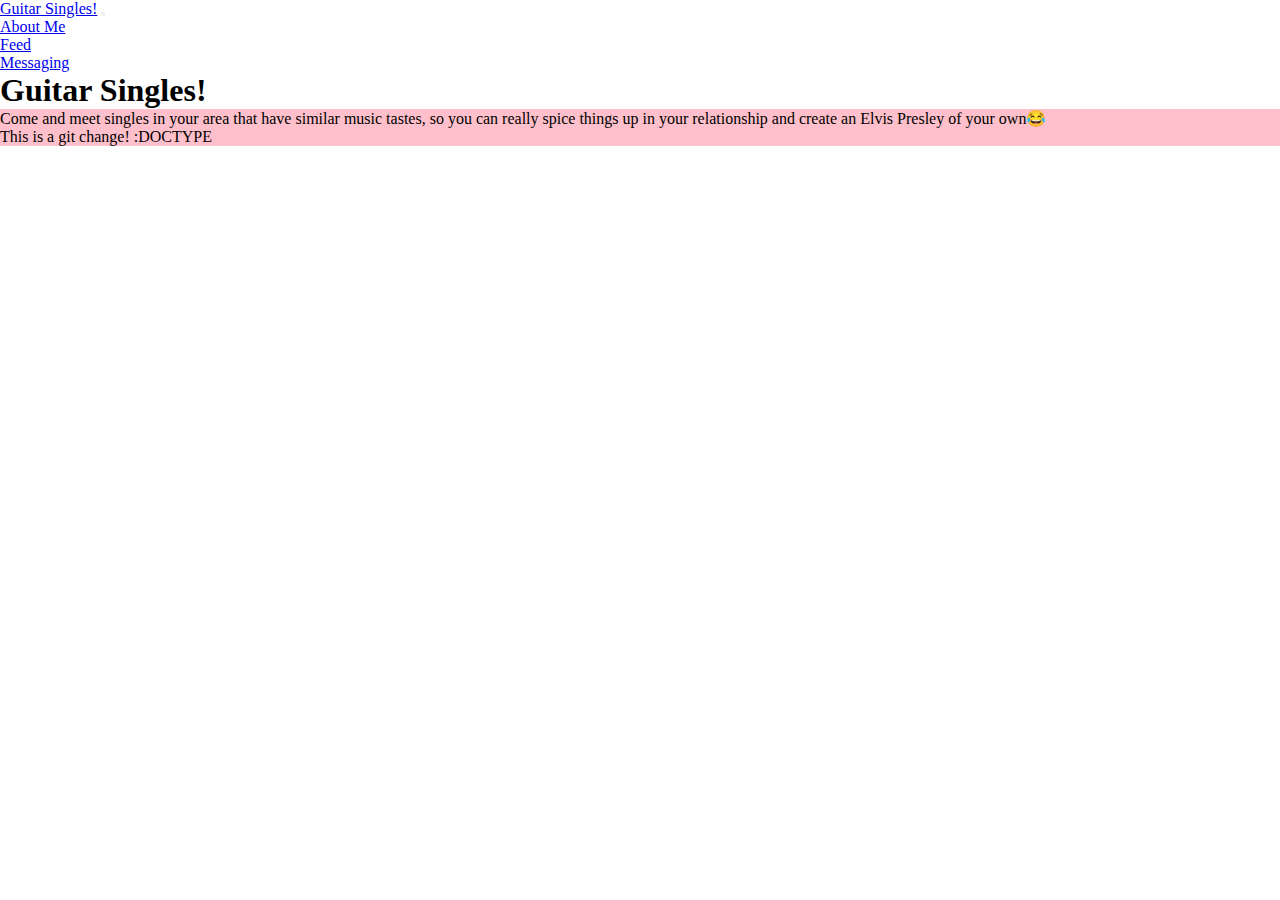
==== index.html @ d2e15b06 "Added menu bar" ====
<!DOCTYPE html>
<html>
    <head>
        <meta charset="utf-8"/>
        <title>Guitar Singles</title>
        <link rel='stylesheet' href='style.css'/>
        <link rel='stylesheet' href="https://stackpath.bootstrapcdn.com/bootstrap/4.1.3/css/bootstrap.min.css" integrity="sha384-MCw98/SFnGE8fJT3GXwEOngsV7Zt27NXFoaoApmYm81iuXoPkFOJwJ8ERdknLPMO" crossorigin="anonymous"/>
    </head>
    <body>
        <nav class="navbar navbar-expand-lg bg-light">
             <div class="container-fluid">
                <a class="navbar-brand" href="index.html">Guitar Singles!</a>
                <button class="navbar-toggler" type="button" data-bs-toggle="collapse" data-bs-target="#navbarSupportedContent" aria-controls="navbarSupportedContent" aria-expanded="false" aria-label="Toggle navigation">
                  <span class="navbar-toggler-icon"></span>
                </button>
                <div class="collapse navbar-collapse" id="navbarSupportedContent">
                  <ul class="navbar-nav me-auto mb-2 mb-lg-0">
                    <li class="nav-item">
                      <a class="nav-link active" aria-current="page" href="aboutme.html">About Me</a>
                    </li>
                    <li class="nav-item">
                      <a class="nav-link" href="feed.html">Feed</a>
                    </li>
                    <li class="nav-item">
                      <a class="nav-link" href="messaging.html">Messaging</a>
                    </li>
                  </ul>
                </div>
             </div>
        </nav>
        <h1>Guitar Singles!</h1>
        <p>Come and meet singles in your area that have similar music tastes,
        so you can really spice things up in your relationship and create
        an Elvis Presley of your own😂</p>
        
        
        <p>This is a git change! :DOCTYPE</p>
        
    <script src="https://code.jquery.com/jquery-3.3.1.slim.min.js" integrity="sha384-q8i/X+965DzO0rT7abK41JStQIAqVgRVzpbzo5smXKp4YfRvH+8abtTE1Pi6jizo" crossorigin="anonymous"></script>
    <script src="https://cdnjs.cloudflare.com/ajax/libs/popper.js/1.14.3/umd/popper.min.js" integrity="sha384-ZMP7rVo3mIykV+2+9J3UJ46jBk0WLaUAdn689aCwoqbBJiSnjAK/l8WvCWPIPm49" crossorigin="anonymous"></script>
    <script src="https://stackpath.bootstrapcdn.com/bootstrap/4.1.3/js/bootstrap.min.js" integrity="sha384-ChfqqxuZUCnJSK3+MXmPNIyE6ZbWh2IMqE241rYiqJxyMiZ6OW/JmZQ5stwEULTy" crossorigin="anonymous"></script>

    </body>
</html>
---- style.css ----
*
{
    margin:0;
    padding:0;
}

p
{
    background-color:pink;
}
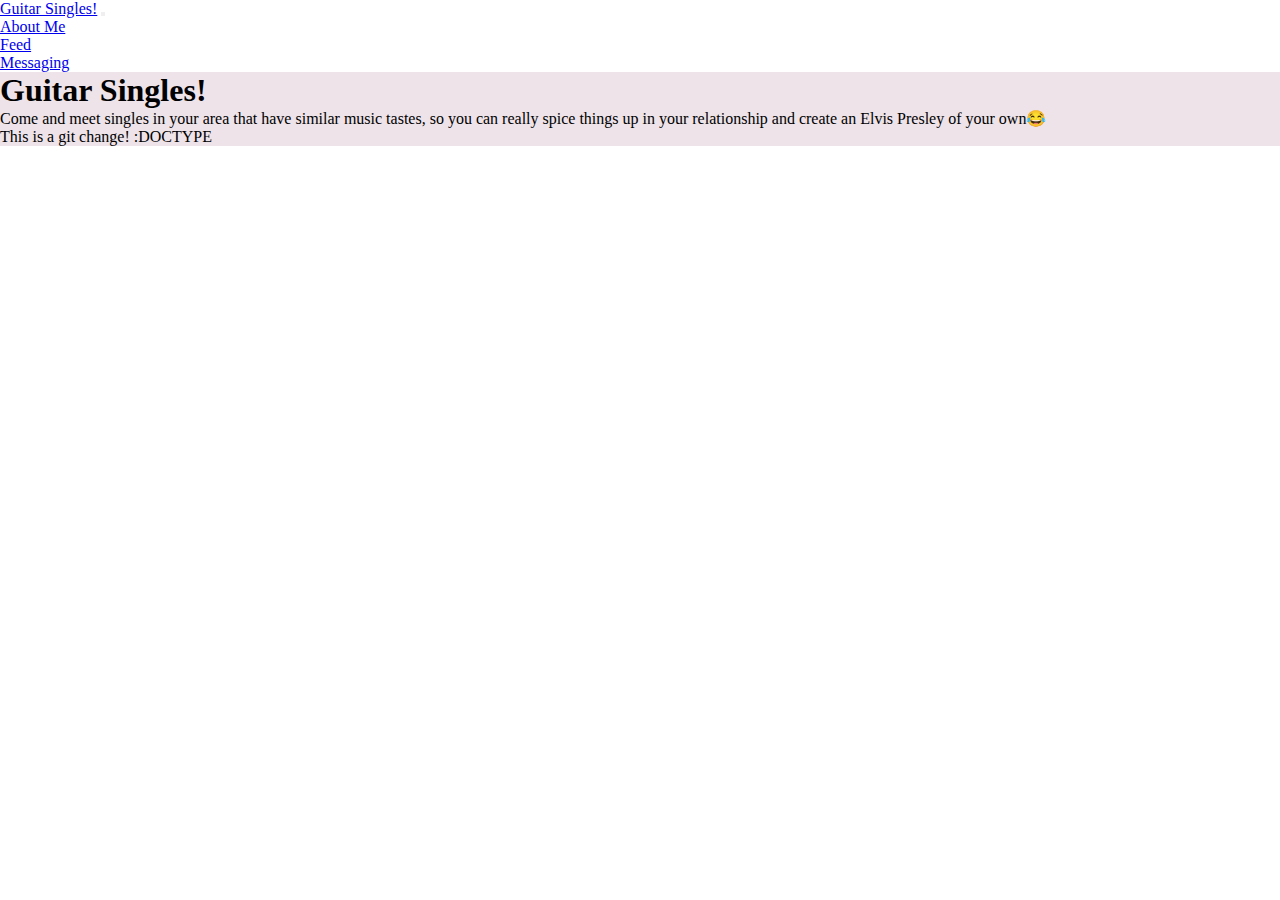
==== commit 87969bb6: "made page class" ====
--- a/index.html
+++ b/index.html
@@ -3,7 +3,7 @@
     <head>
         <meta charset="utf-8"/>
         <title>Guitar Singles</title>
-        <link rel='stylesheet' href='style.css'/>
+        <link rel='stylesheet' href='index.css'/>
         <link rel='stylesheet' href="https://stackpath.bootstrapcdn.com/bootstrap/4.1.3/css/bootstrap.min.css" integrity="sha384-MCw98/SFnGE8fJT3GXwEOngsV7Zt27NXFoaoApmYm81iuXoPkFOJwJ8ERdknLPMO" crossorigin="anonymous"/>
     </head>
     <body>
--- a/index.css
+++ b/index.css
@@ -0,0 +1,23 @@
+*
+{
+    margin:0;
+    padding:0;
+    box-sizing:border-box;
+}
+
+h1,
+p
+{
+    top:auto;
+    bottom:auto;
+    background-color:#EDE3E9;
+    overflow:hidden;
+}
+
+.page    
+{
+    width:960px;
+    margin: 0 auto;
+    display:flex;
+    flex-wrap:wrap;
+}
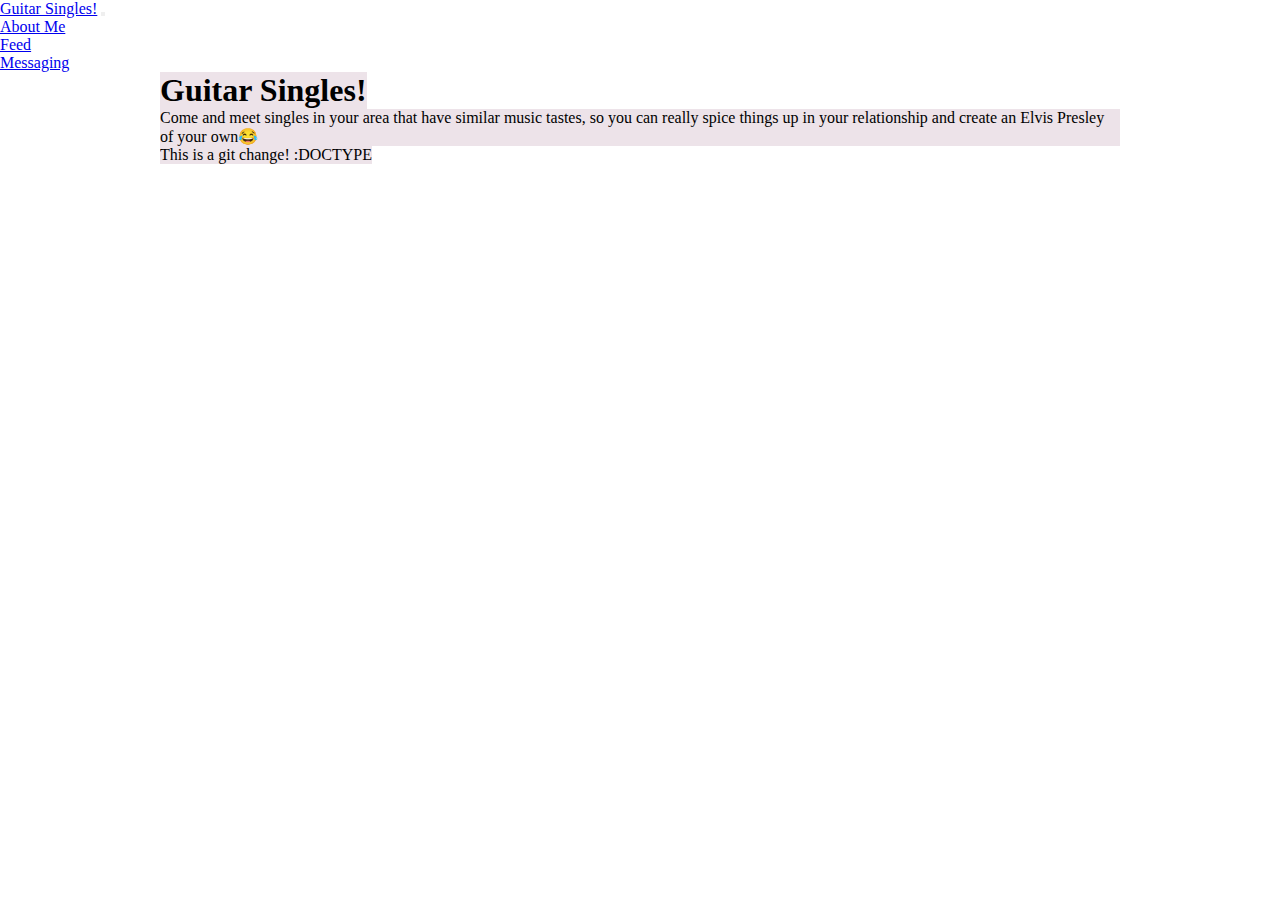
==== commit 5e8054f9: "modified index" ====
--- a/index.html
+++ b/index.html
@@ -28,13 +28,17 @@
                 </div>
              </div>
         </nav>
-        <h1>Guitar Singles!</h1>
-        <p>Come and meet singles in your area that have similar music tastes,
-        so you can really spice things up in your relationship and create
-        an Elvis Presley of your own😂</p>
-        
-        
-        <p>This is a git change! :DOCTYPE</p>
+        <div class='page'>
+            <div class ='header'>
+                <h1>Guitar Singles!</h1>
+            </div>
+            <p>Come and meet singles in your area that have similar music tastes,
+            so you can really spice things up in your relationship and create
+            an Elvis Presley of your own😂</p>
+            
+            
+            <p>This is a git change! :DOCTYPE</p>
+        </div>
         
     <script src="https://code.jquery.com/jquery-3.3.1.slim.min.js" integrity="sha384-q8i/X+965DzO0rT7abK41JStQIAqVgRVzpbzo5smXKp4YfRvH+8abtTE1Pi6jizo" crossorigin="anonymous"></script>
     <script src="https://cdnjs.cloudflare.com/ajax/libs/popper.js/1.14.3/umd/popper.min.js" integrity="sha384-ZMP7rVo3mIykV+2+9J3UJ46jBk0WLaUAdn689aCwoqbBJiSnjAK/l8WvCWPIPm49" crossorigin="anonymous"></script>
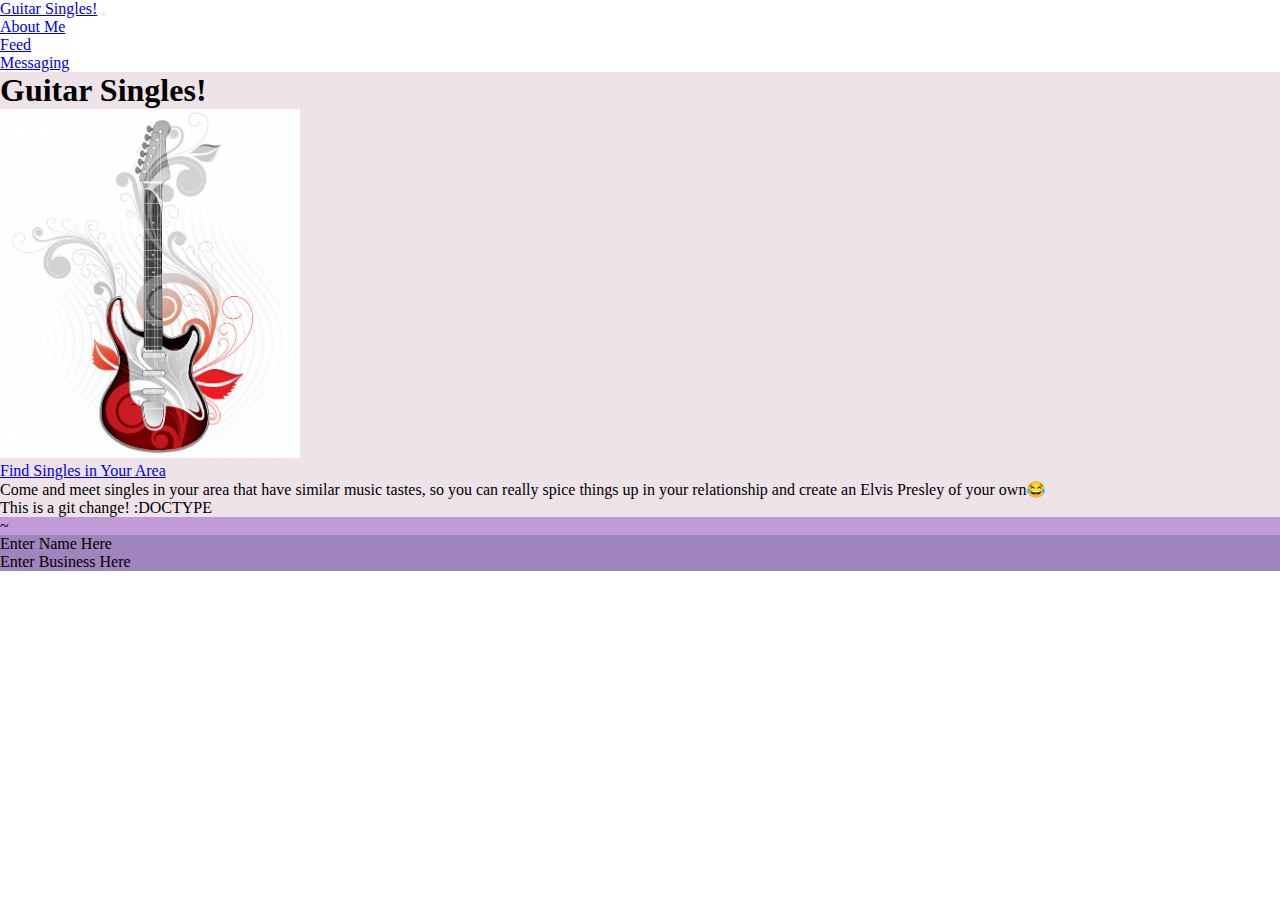
==== commit 49ddaa76: "modified index" ====
--- a/index.html
+++ b/index.html
@@ -28,9 +28,14 @@
                 </div>
              </div>
         </nav>
+        <!MAKE A BUTTON TO GO TO FEED WITH A GIANT LOVELY GUITAR BEHIND IT>
         <div class='page'>
             <div class ='header'>
                 <h1>Guitar Singles!</h1>
+            </div>
+            <div class='picture-box'><img src='images/guitar-graphic.png'/></div>
+            <div class='button-box'>
+                <div class='feed-button'><a href='feed.html'>Find Singles in Your Area</a></div>
             </div>
             <p>Come and meet singles in your area that have similar music tastes,
             so you can really spice things up in your relationship and create
@@ -39,6 +44,13 @@
             
             <p>This is a git change! :DOCTYPE</p>
         </div>
+        <div class='filler'> ~</div>
+        <div class='footer'>
+            <ul>
+                <li>Enter Name Here</li>
+                <li>Enter Business Here</li>
+            </ul>
+        </div>
         
     <script src="https://code.jquery.com/jquery-3.3.1.slim.min.js" integrity="sha384-q8i/X+965DzO0rT7abK41JStQIAqVgRVzpbzo5smXKp4YfRvH+8abtTE1Pi6jizo" crossorigin="anonymous"></script>
     <script src="https://cdnjs.cloudflare.com/ajax/libs/popper.js/1.14.3/umd/popper.min.js" integrity="sha384-ZMP7rVo3mIykV+2+9J3UJ46jBk0WLaUAdn689aCwoqbBJiSnjAK/l8WvCWPIPm49" crossorigin="anonymous"></script>
--- a/index.css
+++ b/index.css
@@ -10,14 +10,43 @@
 {
     top:auto;
     bottom:auto;
+}
+
+.page    
+{
+    margin: 0 auto;
+    width:100%;
     background-color:#EDE3E9;
     overflow:hidden;
 }
 
-.page    
+.filler
 {
-    width:960px;
     margin: 0 auto;
-    display:flex;
-    flex-wrap:wrap;
+    width:100%;
+    background-color:#C09BD8;
+    overflow:hidden;
 }
+
+.footer
+{
+    margin: 0 auto;
+    width:100%;
+    background-color:#9F84BD;
+    overflow:hidden;
+}
+
+img
+{
+    width:300px;
+}
+
+.picture-box
+{
+    
+}
+
+.button-box
+{
+    
+}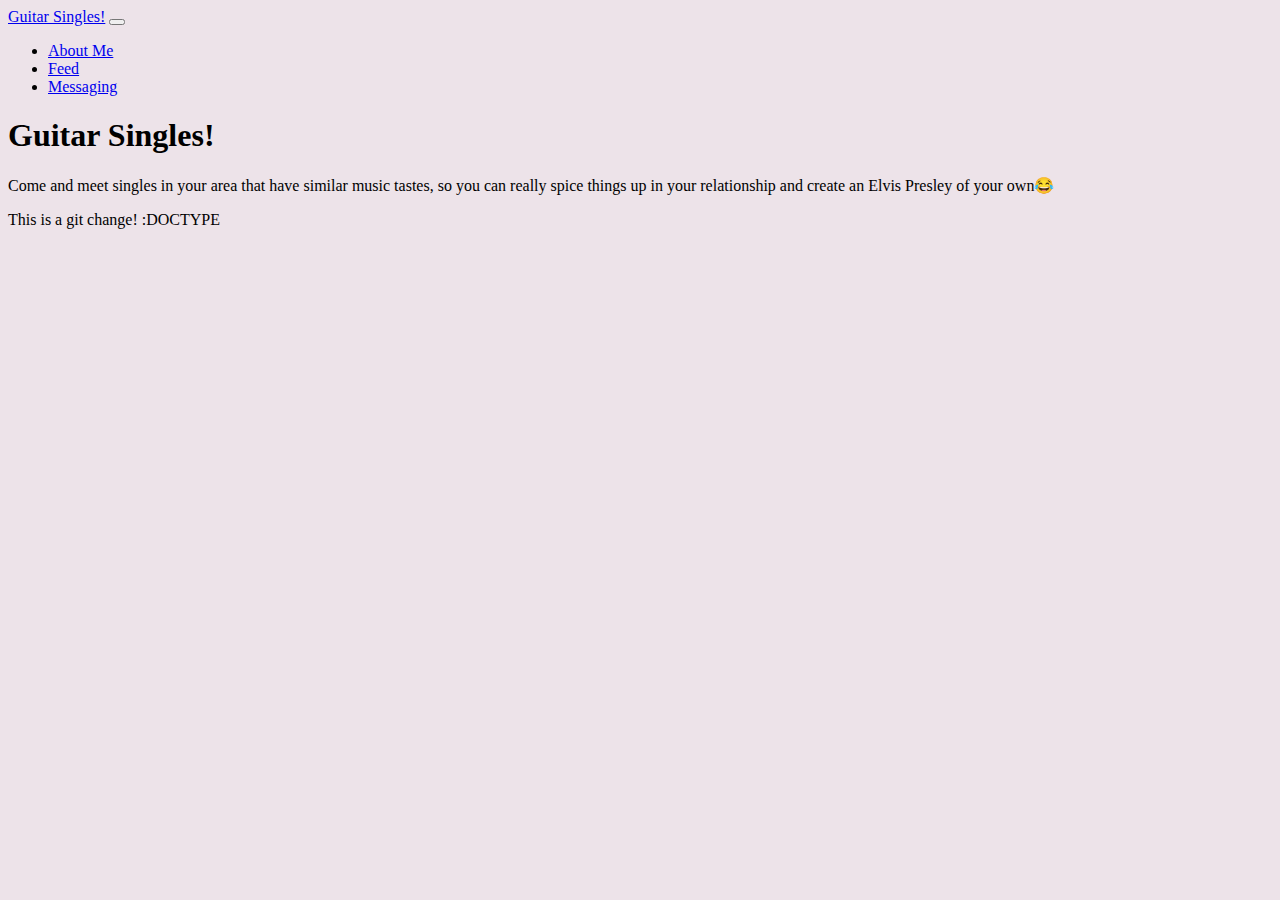
==== commit de7b889d: "updated" ====
--- a/index.html
+++ b/index.html
@@ -1,10 +1,12 @@
 <!DOCTYPE html>
 <html>
     <head>
-        <meta charset="utf-8"/>
-        <title>Guitar Singles</title>
-        <link rel='stylesheet' href='index.css'/>
-        <link rel='stylesheet' href="https://stackpath.bootstrapcdn.com/bootstrap/4.1.3/css/bootstrap.min.css" integrity="sha384-MCw98/SFnGE8fJT3GXwEOngsV7Zt27NXFoaoApmYm81iuXoPkFOJwJ8ERdknLPMO" crossorigin="anonymous"/>
+        <meta charset="utf-8">
+        <meta name="viewport" content="width=device-width, initial-scale=1">
+        <link href="https://cdn.jsdelivr.net/npm/bootstrap@5.2.1/dist/css/bootstrap.min.css" rel="stylesheet" integrity="sha384-iYQeCzEYFbKjA/T2uDLTpkwGzCiq6soy8tYaI1GyVh/UjpbCx/TYkiZhlZB6+fzT" crossorigin="anonymous">
+        <link href="feedstyle.css"rel="stylesheet" type="text/css"/ />
+        
+        <title>Guitar singles</title>
     </head>
     <body>
         <nav class="navbar navbar-expand-lg bg-light">
@@ -28,14 +30,9 @@
                 </div>
              </div>
         </nav>
-        <!MAKE A BUTTON TO GO TO FEED WITH A GIANT LOVELY GUITAR BEHIND IT>
         <div class='page'>
             <div class ='header'>
                 <h1>Guitar Singles!</h1>
-            </div>
-            <div class='picture-box'><img src='images/guitar-graphic.png'/></div>
-            <div class='button-box'>
-                <div class='feed-button'><a href='feed.html'>Find Singles in Your Area</a></div>
             </div>
             <p>Come and meet singles in your area that have similar music tastes,
             so you can really spice things up in your relationship and create
@@ -44,17 +41,9 @@
             
             <p>This is a git change! :DOCTYPE</p>
         </div>
-        <div class='filler'> ~</div>
-        <div class='footer'>
-            <ul>
-                <li>Enter Name Here</li>
-                <li>Enter Business Here</li>
-            </ul>
-        </div>
         
-    <script src="https://code.jquery.com/jquery-3.3.1.slim.min.js" integrity="sha384-q8i/X+965DzO0rT7abK41JStQIAqVgRVzpbzo5smXKp4YfRvH+8abtTE1Pi6jizo" crossorigin="anonymous"></script>
-    <script src="https://cdnjs.cloudflare.com/ajax/libs/popper.js/1.14.3/umd/popper.min.js" integrity="sha384-ZMP7rVo3mIykV+2+9J3UJ46jBk0WLaUAdn689aCwoqbBJiSnjAK/l8WvCWPIPm49" crossorigin="anonymous"></script>
-    <script src="https://stackpath.bootstrapcdn.com/bootstrap/4.1.3/js/bootstrap.min.js" integrity="sha384-ChfqqxuZUCnJSK3+MXmPNIyE6ZbWh2IMqE241rYiqJxyMiZ6OW/JmZQ5stwEULTy" crossorigin="anonymous"></script>
-
     </body>
+    
+    <script src="https://cdn.jsdelivr.net/npm/bootstrap@5.2.1/dist/js/bootstrap.bundle.min.js" integrity="sha384-u1OknCvxWvY5kfmNBILK2hRnQC3Pr17a+RTT6rIHI7NnikvbZlHgTPOOmMi466C8" crossorigin="anonymous"></script>
+      
 </html>--- a/feedstyle.css
+++ b/feedstyle.css
@@ -0,0 +1,39 @@
+
+
+
+body {
+  background-color: #EDE3E9;
+}
+
+.card-specific {
+    width: 25rem;
+    margin: 1.5rem 0;
+    display: flex;
+}
+
+
+.page {
+    
+    background: #EDE3E9;
+    height: 100%;
+    
+ 
+}
+
+.debug{
+    background: red;
+}
+
+.text{
+    background: #EDE3E9;
+    display:box;
+    margin: 0 0;
+}
+
+
+
+
+
+
+
+
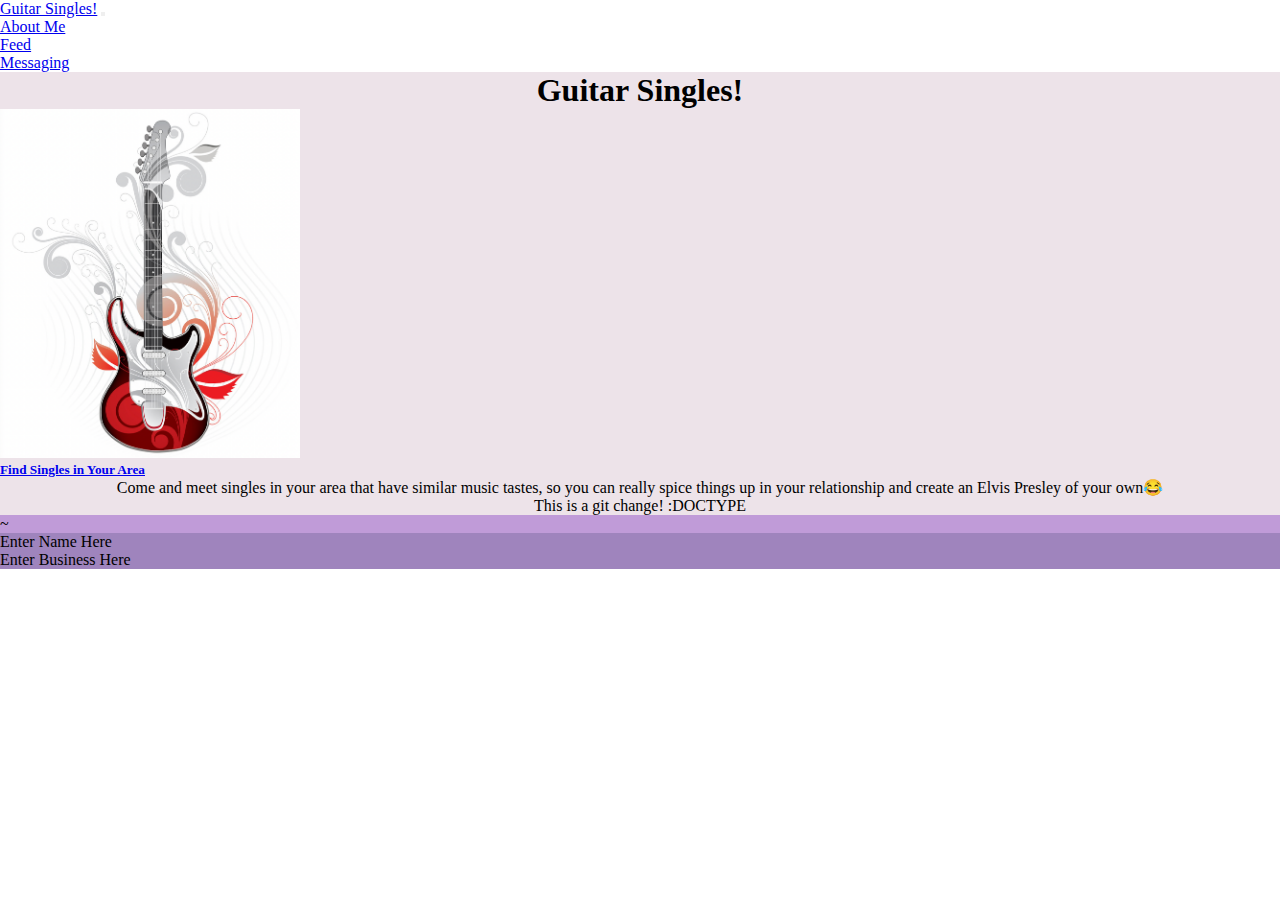
==== commit 81beb9da: "modified index" ====
--- a/index.html
+++ b/index.html
@@ -1,12 +1,10 @@
 <!DOCTYPE html>
 <html>
     <head>
-        <meta charset="utf-8">
-        <meta name="viewport" content="width=device-width, initial-scale=1">
-        <link href="https://cdn.jsdelivr.net/npm/bootstrap@5.2.1/dist/css/bootstrap.min.css" rel="stylesheet" integrity="sha384-iYQeCzEYFbKjA/T2uDLTpkwGzCiq6soy8tYaI1GyVh/UjpbCx/TYkiZhlZB6+fzT" crossorigin="anonymous">
-        <link href="feedstyle.css"rel="stylesheet" type="text/css"/ />
-        
-        <title>Guitar singles</title>
+        <meta charset="utf-8"/>
+        <title>Guitar Singles</title>
+        <link rel='stylesheet' href='index.css'/>
+        <link rel='stylesheet' href="https://stackpath.bootstrapcdn.com/bootstrap/4.1.3/css/bootstrap.min.css" integrity="sha384-MCw98/SFnGE8fJT3GXwEOngsV7Zt27NXFoaoApmYm81iuXoPkFOJwJ8ERdknLPMO" crossorigin="anonymous"/>
     </head>
     <body>
         <nav class="navbar navbar-expand-lg bg-light">
@@ -30,9 +28,19 @@
                 </div>
              </div>
         </nav>
+        <!MAKE A BUTTON TO GO TO FEED WITH A GIANT LOVELY GUITAR BEHIND IT>
         <div class='page'>
             <div class ='header'>
                 <h1>Guitar Singles!</h1>
+            </div>
+            
+            <div class="d-flex justify-content-center">
+                <div class="card card-specific" style="width: 300px; margin-top: 0rem;">
+                  <img src='images/guitar-graphic.png' class="card-img-top" alt="...">
+                  <div class="card-body">
+                    <h5><a href='feed.html'>Find Singles in Your Area</a></h5>
+                  </div>
+                </div>
             </div>
             <p>Come and meet singles in your area that have similar music tastes,
             so you can really spice things up in your relationship and create
@@ -41,9 +49,17 @@
             
             <p>This is a git change! :DOCTYPE</p>
         </div>
+        <div class='filler'> ~</div>
+        <div class='footer'>
+            <ul>
+                <li>Enter Name Here</li>
+                <li>Enter Business Here</li>
+            </ul>
+        </div>
         
+    <script src="https://code.jquery.com/jquery-3.3.1.slim.min.js" integrity="sha384-q8i/X+965DzO0rT7abK41JStQIAqVgRVzpbzo5smXKp4YfRvH+8abtTE1Pi6jizo" crossorigin="anonymous"></script>
+    <script src="https://cdnjs.cloudflare.com/ajax/libs/popper.js/1.14.3/umd/popper.min.js" integrity="sha384-ZMP7rVo3mIykV+2+9J3UJ46jBk0WLaUAdn689aCwoqbBJiSnjAK/l8WvCWPIPm49" crossorigin="anonymous"></script>
+    <script src="https://stackpath.bootstrapcdn.com/bootstrap/4.1.3/js/bootstrap.min.js" integrity="sha384-ChfqqxuZUCnJSK3+MXmPNIyE6ZbWh2IMqE241rYiqJxyMiZ6OW/JmZQ5stwEULTy" crossorigin="anonymous"></script>
+
     </body>
-    
-    <script src="https://cdn.jsdelivr.net/npm/bootstrap@5.2.1/dist/js/bootstrap.bundle.min.js" integrity="sha384-u1OknCvxWvY5kfmNBILK2hRnQC3Pr17a+RTT6rIHI7NnikvbZlHgTPOOmMi466C8" crossorigin="anonymous"></script>
-      
 </html>--- a/index.css
+++ b/index.css
@@ -0,0 +1,44 @@
+*
+{
+    margin:0;
+    padding:0;
+    box-sizing:border-box;
+}
+
+h1,
+p
+{
+    top:auto;
+    bottom:auto;
+    text-align:center;
+}
+
+.page    
+{
+    margin: 0 auto;
+    width:100%;
+    background-color:#EDE3E9;
+    overflow:hidden;
+}
+
+.filler
+{
+    margin: 0 auto;
+    width:100%;
+    background-color:#C09BD8;
+    overflow:hidden;
+}
+
+.footer
+{
+    margin: 0 auto;
+    width:100%;
+    background-color:#9F84BD;
+    overflow:hidden;
+}
+
+img
+{
+    width:300px;
+}
+
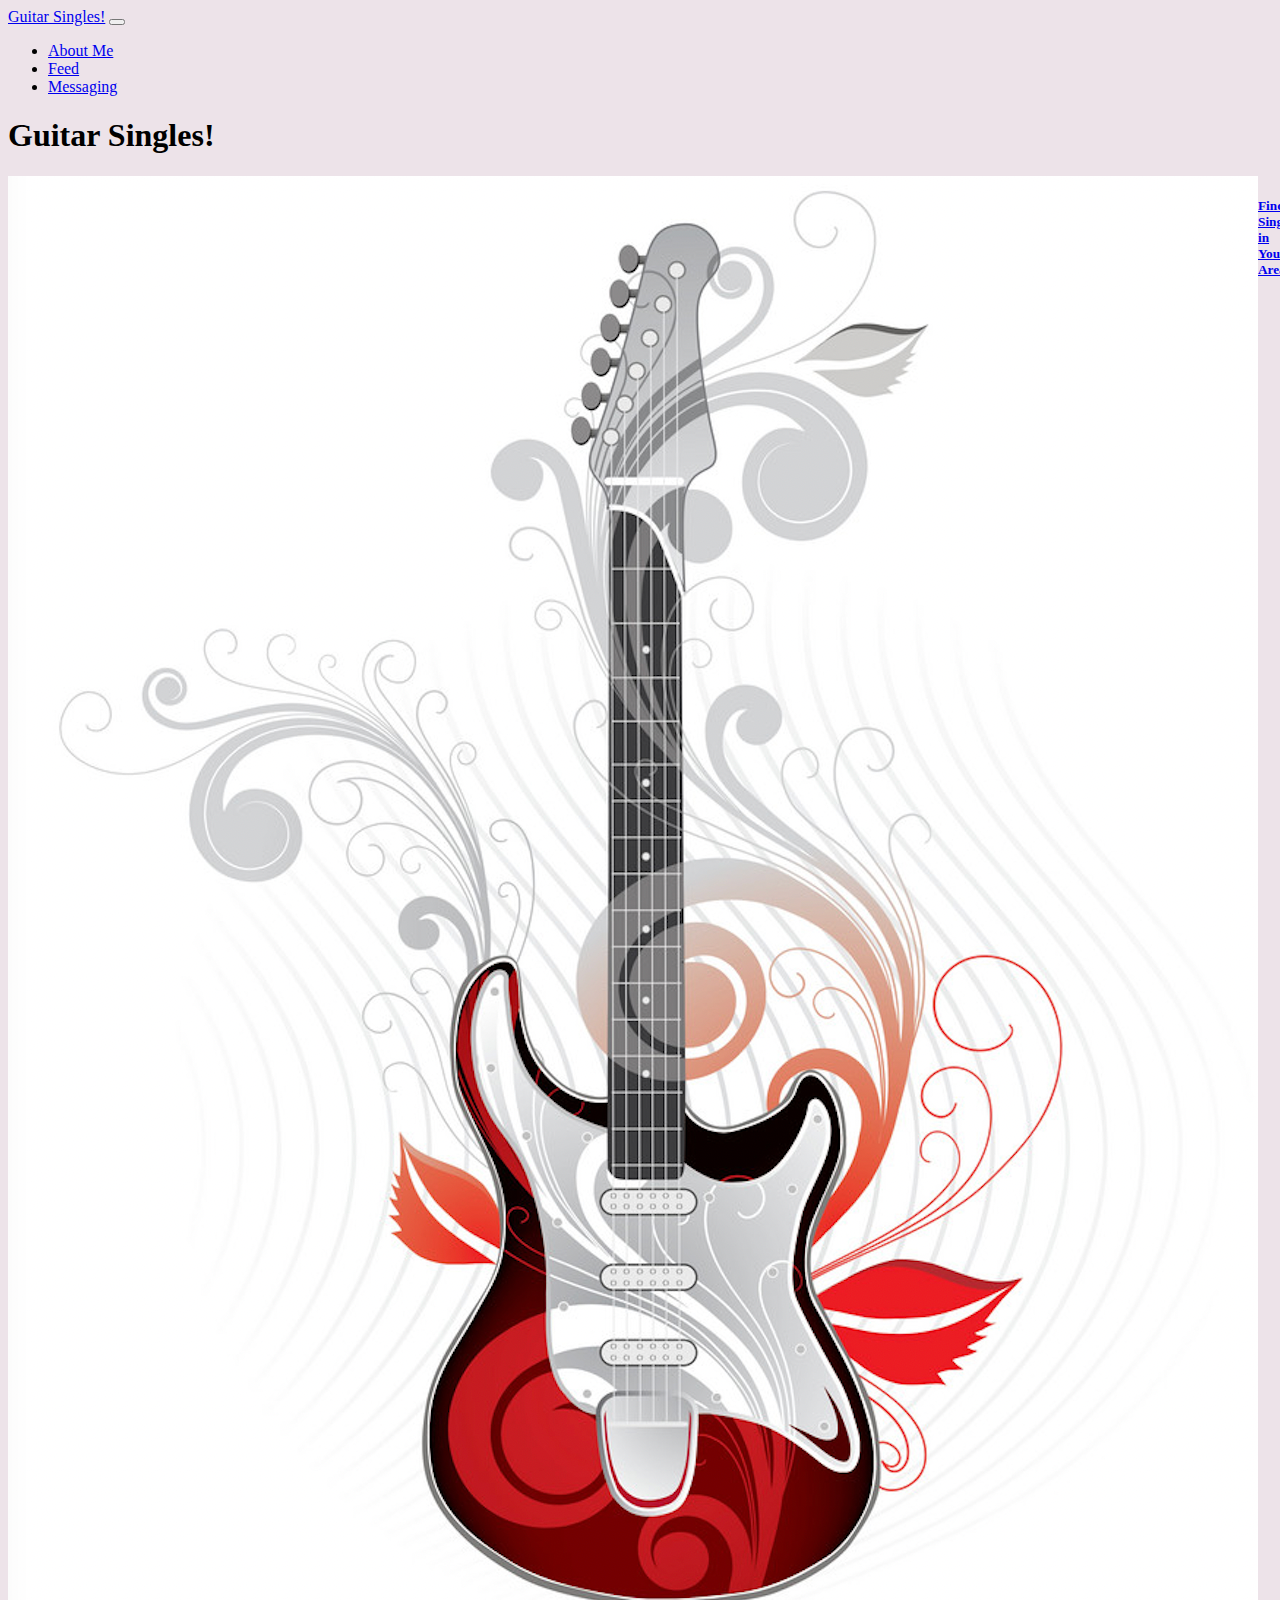
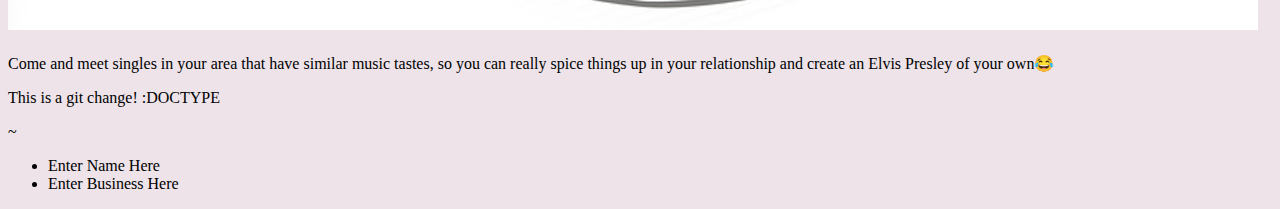
==== commit 5e59f23b: "Merge branch 'master' of https://github.com/chaseez/Creative-Project1" ====
--- a/index.html
+++ b/index.html
@@ -1,10 +1,12 @@
 <!DOCTYPE html>
 <html>
     <head>
-        <meta charset="utf-8"/>
-        <title>Guitar Singles</title>
-        <link rel='stylesheet' href='index.css'/>
-        <link rel='stylesheet' href="https://stackpath.bootstrapcdn.com/bootstrap/4.1.3/css/bootstrap.min.css" integrity="sha384-MCw98/SFnGE8fJT3GXwEOngsV7Zt27NXFoaoApmYm81iuXoPkFOJwJ8ERdknLPMO" crossorigin="anonymous"/>
+        <meta charset="utf-8">
+        <meta name="viewport" content="width=device-width, initial-scale=1">
+        <link href="https://cdn.jsdelivr.net/npm/bootstrap@5.2.1/dist/css/bootstrap.min.css" rel="stylesheet" integrity="sha384-iYQeCzEYFbKjA/T2uDLTpkwGzCiq6soy8tYaI1GyVh/UjpbCx/TYkiZhlZB6+fzT" crossorigin="anonymous">
+        <link href="feedstyle.css"rel="stylesheet" type="text/css"/ />
+        
+        <title>Guitar singles</title>
     </head>
     <body>
         <nav class="navbar navbar-expand-lg bg-light">
@@ -57,9 +59,8 @@
             </ul>
         </div>
         
-    <script src="https://code.jquery.com/jquery-3.3.1.slim.min.js" integrity="sha384-q8i/X+965DzO0rT7abK41JStQIAqVgRVzpbzo5smXKp4YfRvH+8abtTE1Pi6jizo" crossorigin="anonymous"></script>
-    <script src="https://cdnjs.cloudflare.com/ajax/libs/popper.js/1.14.3/umd/popper.min.js" integrity="sha384-ZMP7rVo3mIykV+2+9J3UJ46jBk0WLaUAdn689aCwoqbBJiSnjAK/l8WvCWPIPm49" crossorigin="anonymous"></script>
-    <script src="https://stackpath.bootstrapcdn.com/bootstrap/4.1.3/js/bootstrap.min.js" integrity="sha384-ChfqqxuZUCnJSK3+MXmPNIyE6ZbWh2IMqE241rYiqJxyMiZ6OW/JmZQ5stwEULTy" crossorigin="anonymous"></script>
-
     </body>
+    
+    <script src="https://cdn.jsdelivr.net/npm/bootstrap@5.2.1/dist/js/bootstrap.bundle.min.js" integrity="sha384-u1OknCvxWvY5kfmNBILK2hRnQC3Pr17a+RTT6rIHI7NnikvbZlHgTPOOmMi466C8" crossorigin="anonymous"></script>
+      
 </html>--- a/feedstyle.css
+++ b/feedstyle.css
@@ -0,0 +1,39 @@
+
+
+
+body {
+  background-color: #EDE3E9;
+}
+
+.card-specific {
+    width: 25rem;
+    margin: 1.5rem 0;
+    display: flex;
+}
+
+
+.page {
+    
+    background: #EDE3E9;
+    height: 100%;
+    
+ 
+}
+
+.debug{
+    background: red;
+}
+
+.text{
+    background: #EDE3E9;
+    display:box;
+    margin: 0 0;
+}
+
+
+
+
+
+
+
+
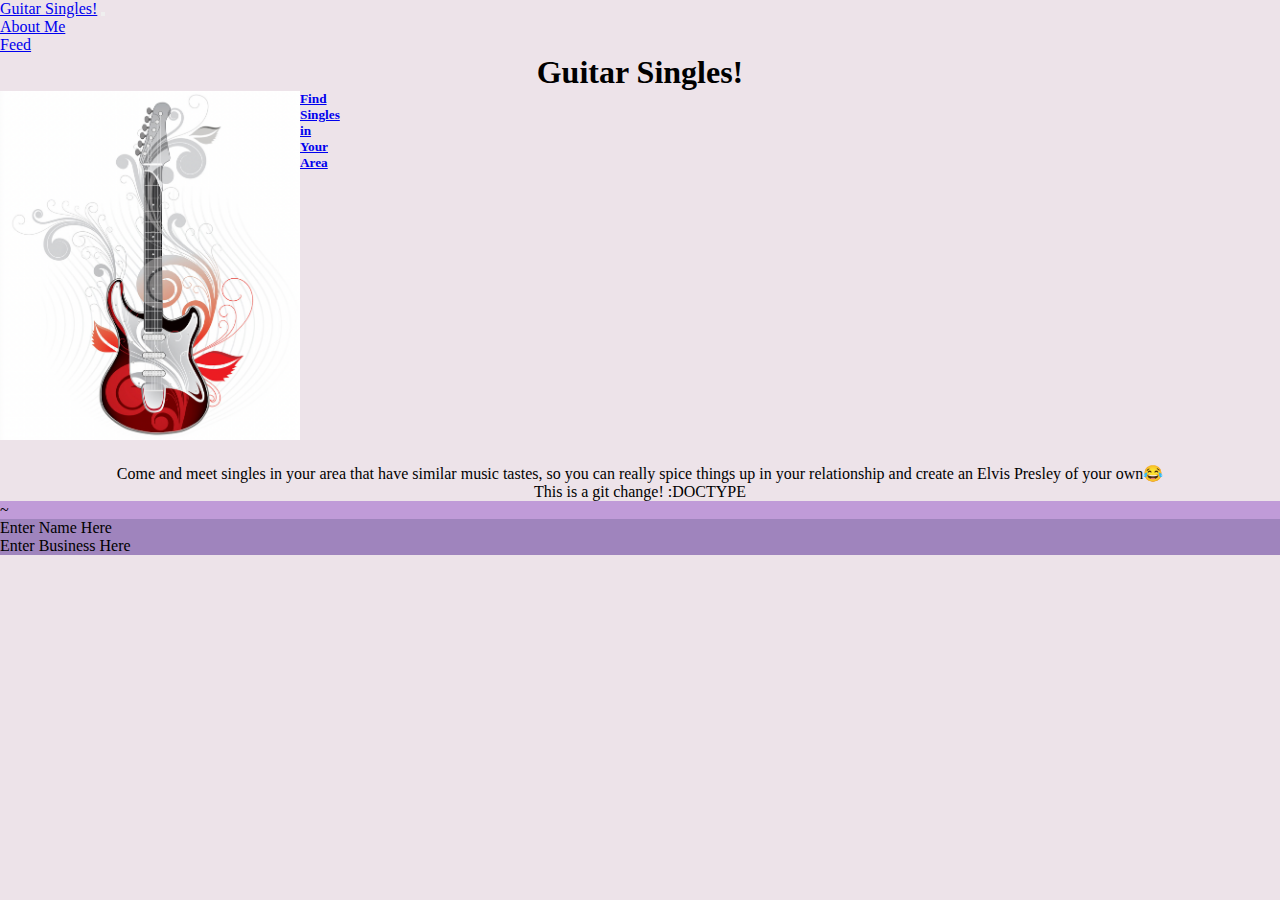
==== commit a1d1cebe: "modified index" ====
--- a/index.html
+++ b/index.html
@@ -4,7 +4,8 @@
         <meta charset="utf-8">
         <meta name="viewport" content="width=device-width, initial-scale=1">
         <link href="https://cdn.jsdelivr.net/npm/bootstrap@5.2.1/dist/css/bootstrap.min.css" rel="stylesheet" integrity="sha384-iYQeCzEYFbKjA/T2uDLTpkwGzCiq6soy8tYaI1GyVh/UjpbCx/TYkiZhlZB6+fzT" crossorigin="anonymous">
-        <link href="feedstyle.css"rel="stylesheet" type="text/css"/ />
+        <link href="feedstyle.css"rel="stylesheet" type="text/css" />
+        <link href="index.css" rel='stylesheet'type="text/css"/>
         
         <title>Guitar singles</title>
     </head>
@@ -22,9 +23,6 @@
                     </li>
                     <li class="nav-item">
                       <a class="nav-link" href="feed.html">Feed</a>
-                    </li>
-                    <li class="nav-item">
-                      <a class="nav-link" href="messaging.html">Messaging</a>
                     </li>
                   </ul>
                 </div>
--- a/index.css
+++ b/index.css
@@ -0,0 +1,44 @@
+*
+{
+    margin:0;
+    padding:0;
+    box-sizing:border-box;
+}
+
+h1,
+p
+{
+    top:auto;
+    bottom:auto;
+    text-align:center;
+}
+
+.page    
+{
+    margin: 0 auto;
+    width:100%;
+    background-color:#EDE3E9;
+    overflow:hidden;
+}
+
+.filler
+{
+    margin: 0 auto;
+    width:100%;
+    background-color:#C09BD8;
+    overflow:hidden;
+}
+
+.footer
+{
+    margin: 0 auto;
+    width:100%;
+    background-color:#9F84BD;
+    overflow:hidden;
+}
+
+img
+{
+    width:300px;
+}
+
